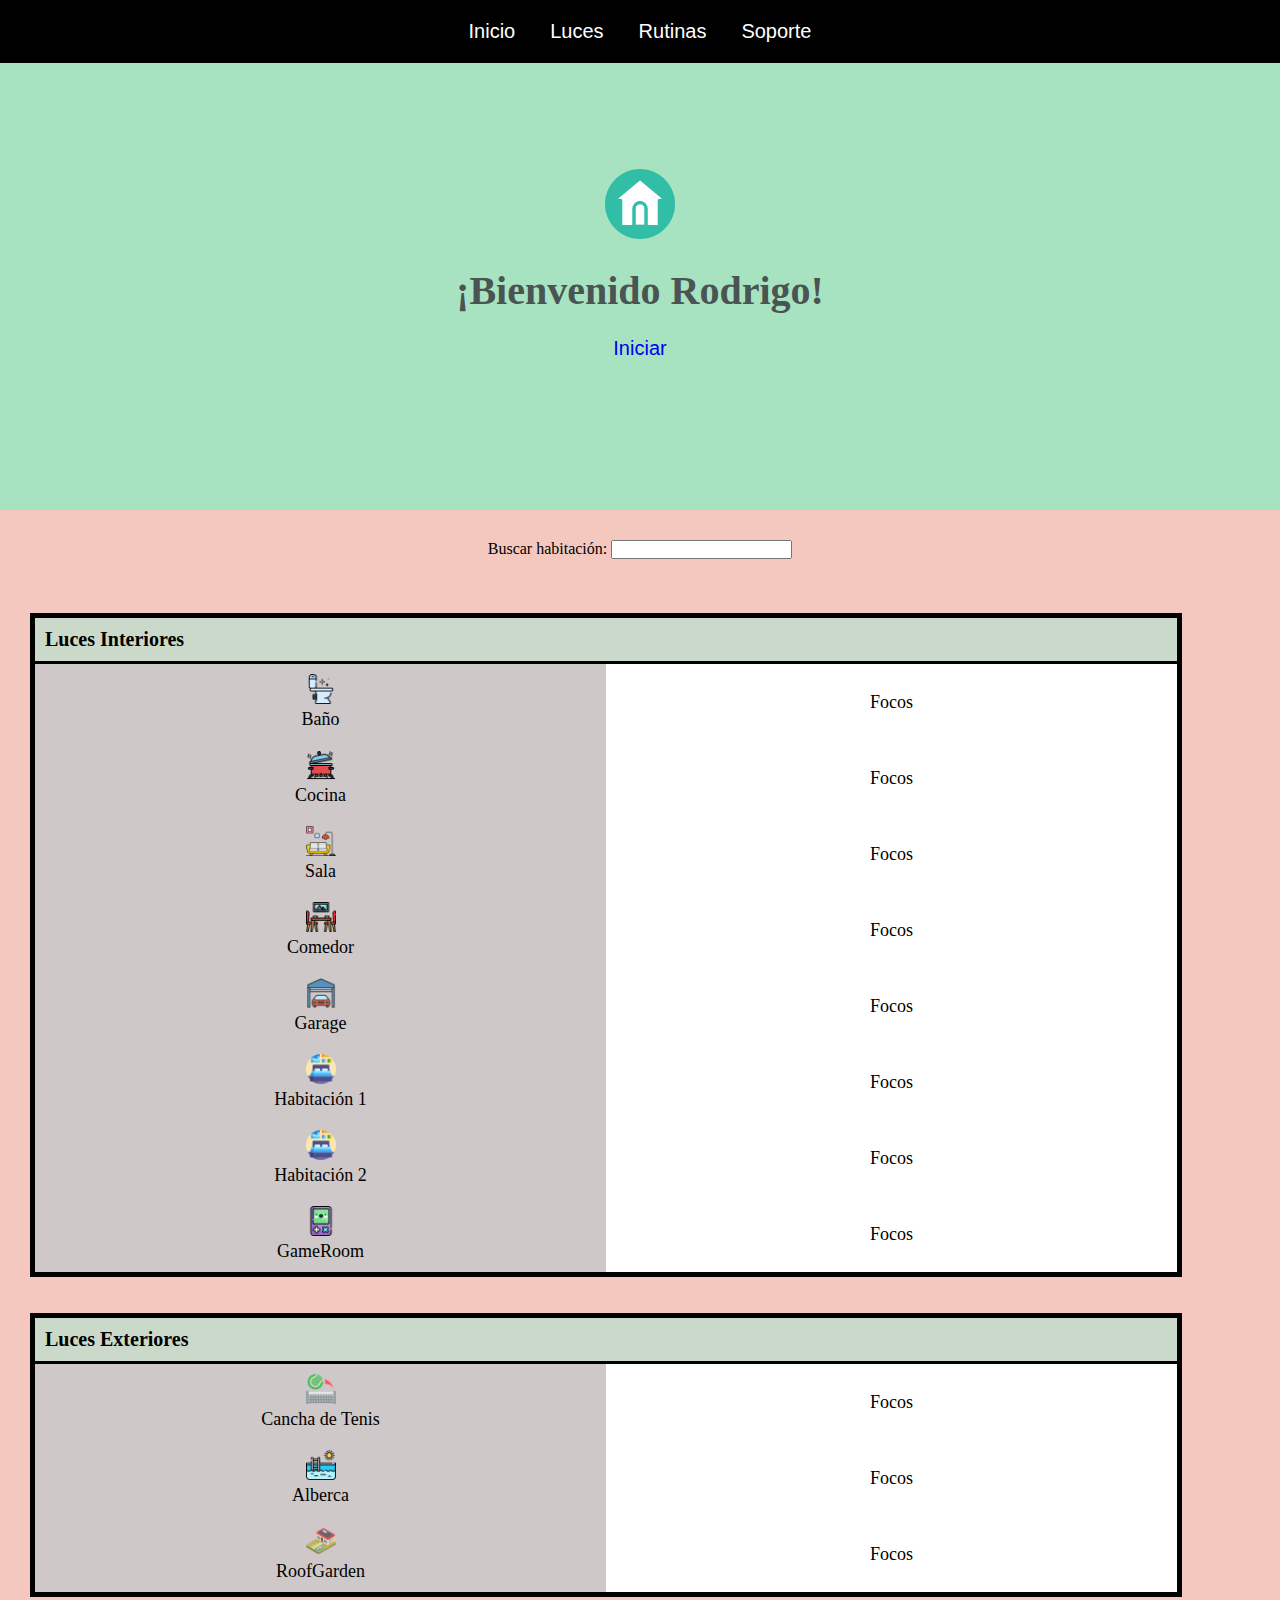
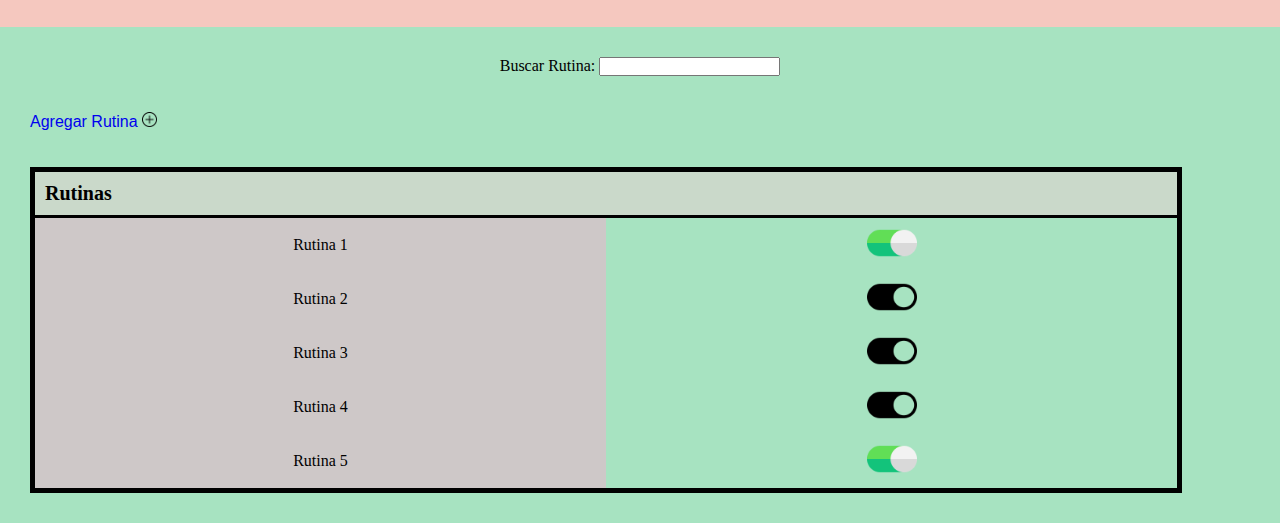
==== inicio.html @ 9d65a0d7 "Con pagina de inicio" ====
<!DOCTYPE html>
<html lang="en">
<head>
    <meta charset="UTF-8">
    <meta http-equiv="X-UA-Compatible" content="IE=edge">
    <meta name="viewport" content="width=device-width, user-scalable=no, initial-scale=1.0, maximum-scale=1.0">
    <link rel="stylesheet" href="style.css">
    <title>Iluminación Inteligente</title>
</head>
<body>
    
    <div class="contenedor"><!--No quitar este div-->

    <ul class="menu">
        <li><a href="#inicio">Inicio</a></li>
        <li><a href="#luces">Luces</a></li>
        <li><a href="#rutinas">Rutinas</a></li>
        <li><a href="soportte.html">Soporte</a></li>
    </ul>

    <div class="inicio" id="inicio">
        <br><br><br>
        <img src="casa.png" alt="casa" width="70px">
        <br> <br>
        <h1>¡Bienvenido Rodrigo!</h1> <br>
        <a href="#luces">Iniciar</a>
    </div>

    <div id="luces" class="luces">
        <p>Buscar habitación: <input type="text" name=search_habit ></p>
        <br> <br> <br>

        <table>
            <tr><td class="subtitulo" colspan="2"> <strong> Luces Interiores</strong></td></tr>
            <tr class="cont">
                <td class="caja"><img src="inodoro.png" alt="" width="30px"> <br>Baño</td>
                <td>  Focos   </td>
            </tr>
            
            <tr class="cont">
                <td class="caja"><img src="hirviendo.png" alt="" width="30px"> <br> Cocina</td>
                <td >Focos</td>
            </tr>
            <tr class="cont">
                <td class="caja"><img src="sala-de-estar.png" alt="Sala" width="30px"> <br> Sala</td>
                <td >Focos</td>
            </tr> 
            <tr class="cont">
                <td class="caja"><img src="comedor.png" alt="Comedor" width="30px"> <br> Comedor</td>
                <td >Focos</td>
            </tr> 
            <tr class="cont">
                <td class="caja"><img src="garaje.png" alt="Garage" width="30px"> <br> Garage</td>
                <td >Focos</td>
            </tr> 
            <tr class="cont">
                <td class="caja"><img src="cama.png" alt="Cama" width="30px"> <br> Habitación 1</td>
                <td >Focos</td>
            </tr> 
            <tr class="cont">
                <td class="caja"><img src="cama.png" alt="Cama" width="30px"> <br> Habitación 2</td>
                <td >Focos</td>
            </tr> 
            <tr class="cont">
                <td class="caja"><img src="juegos.png" alt="Juegos" width="30px"> <br> GameRoom</td>
                <td >Focos</td>
            </tr> 
                    </table>

        <br> <br>

        <table>
            <tr><td class="subtitulo" colspan="2"> <strong> Luces Exteriores </strong></td></tr>
            <tr class="cont">
                <td class="caja"><img src="red.png" alt="Cancha de tenis" width="30px"> <br>Cancha de Tenis</td>
                <td>  Focos  </td>
            </tr>
            
            <tr class="cont">
                <td class="caja"><img src="piscina.png" alt="Alberca" width="30px"> <br> Alberca</td>
                <td >Focos</td>
            </tr> 
            <tr class="cont">
                <td class="caja"><img src="jardin.png" alt="Jardin" width="30px"> <br> RoofGarden</td>
                <td >Focos</td>
            </tr>
        </table>

    </div>

    <div class="rutinas" id="rutinas">

        <p>Buscar Rutina: <input type="text" name=search_rutina ></p>
        <br> <br> 
        <a href="NewPage.html">Agregar Rutina <img src="mas.png" alt="mas" width="15px">  </a>
        <br><br><br>
        <table>
            <tr><td class="subtitulo" colspan="2"> <strong> Rutinas </strong> </td></tr>
            <tr> <td class="caja">Rutina 1</td>            
                <td><img src="cambiar (1).png" alt="interruptor" width="50px"></td>
            </tr>
            <tr>  <td class="caja">Rutina 2</td>
                <td><img src="cambiar.png" alt="interruptor" width="50px"></td>            
            </tr> 
            <tr>  <td class="caja">Rutina 3</td>
                <td><img src="cambiar.png" alt="interruptor" width="50px"></td>            
            </tr>
            <tr>  <td class="caja">Rutina 4</td>
                <td><img src="cambiar.png" alt="interruptor" width="50px"></td>            
            </tr>
            <tr> <td class="caja">Rutina 5</td>            
                <td><img src="cambiar (1).png" alt="interruptor" width="50px"></td>
            </tr>
        </table>
    </div>



    </div> <!--No quitar este div-->

   
</body>
</html>
---- style.css ----
*{
     padding: 0px;
     margin: 0px;
}
.contenedor{
     max-width: 1362px;
     margin: auto;
     overflow: hidden;
}
div.inicio{
     background: #a7e3c1;
     text-align: center;
     padding:100px;
     color: #495453;
     font-size: 20px;
     height: 310px;
    margin: auto;
}
.inicio a{
     text-decoration: none;
     font-family:'Gill Sans', 'Gill Sans MT', Calibri, 'Trebuchet MS', sans-serif;
}
div.luces{
     background: #f5c8bf;
     padding: 30px;
     color: black;
}
.menu{
     list-style: none;
     padding: 0px;
     background-color: black;
     width: 100vw;
     max-width: 1000vw;
     margin: auto;
     text-align: center;
     position:fixed;
     font-size: 20px;
}
.menu li a {
     color: white;
     text-decoration: none;
     display: block;
     padding: 20px 15px;
     text-align: center;
}
.menu li{
     display: inline-block;
     text-align: center;
}

.menu li a:hover{
     background-color: #434343;
}

h1{
     padding: auto;
     text-align: center;
}
input{
     size: 50px;
}
table{
     border: black 5px solid;
     border-collapse: collapse;
     padding: 10px;
     align-self: center;
     display: table;
     text-align: center;
     width: 90vw;
     table-layout: fixed;
}
td.subtitulo{
     background-color: #cad9ca;
     border: black 3px solid;
     text-align: left;
     font-size: 20px;
     padding: 10px;
     
}
tr.cont{
     padding: 10px;
     background-color:white;
     border-collapse: separate;
     font-size: 18px;
}
td.caja{
     padding: 10px;
     background-color:rgb(206, 200, 200);
     border-collapse: separate;    
}
div.rutinas{
     background: #a7e3c1;
     padding: 30px;
}
p{
     text-align: center;
}
div.back{
     text-decoration: none;
     text-align: center;
}
a{
     text-decoration: none;
     font-family:'Gill Sans', 'Gill Sans MT', Calibri, 'Trebuchet MS', sans-serif;  
}
table.formulario{
     margin: 70px;
     padding: 70px;
     align-self: center;
     display: table;
     text-align: center;
     border: none;
}
.formulario td{
     text-align: left;
    font-size: 29px;
    margin-left: 10px;
    margin-right: 10px;
    padding: 10px;
}
button{
     border: none;
     background-color: rgba(0, 0, 0, 0);
}
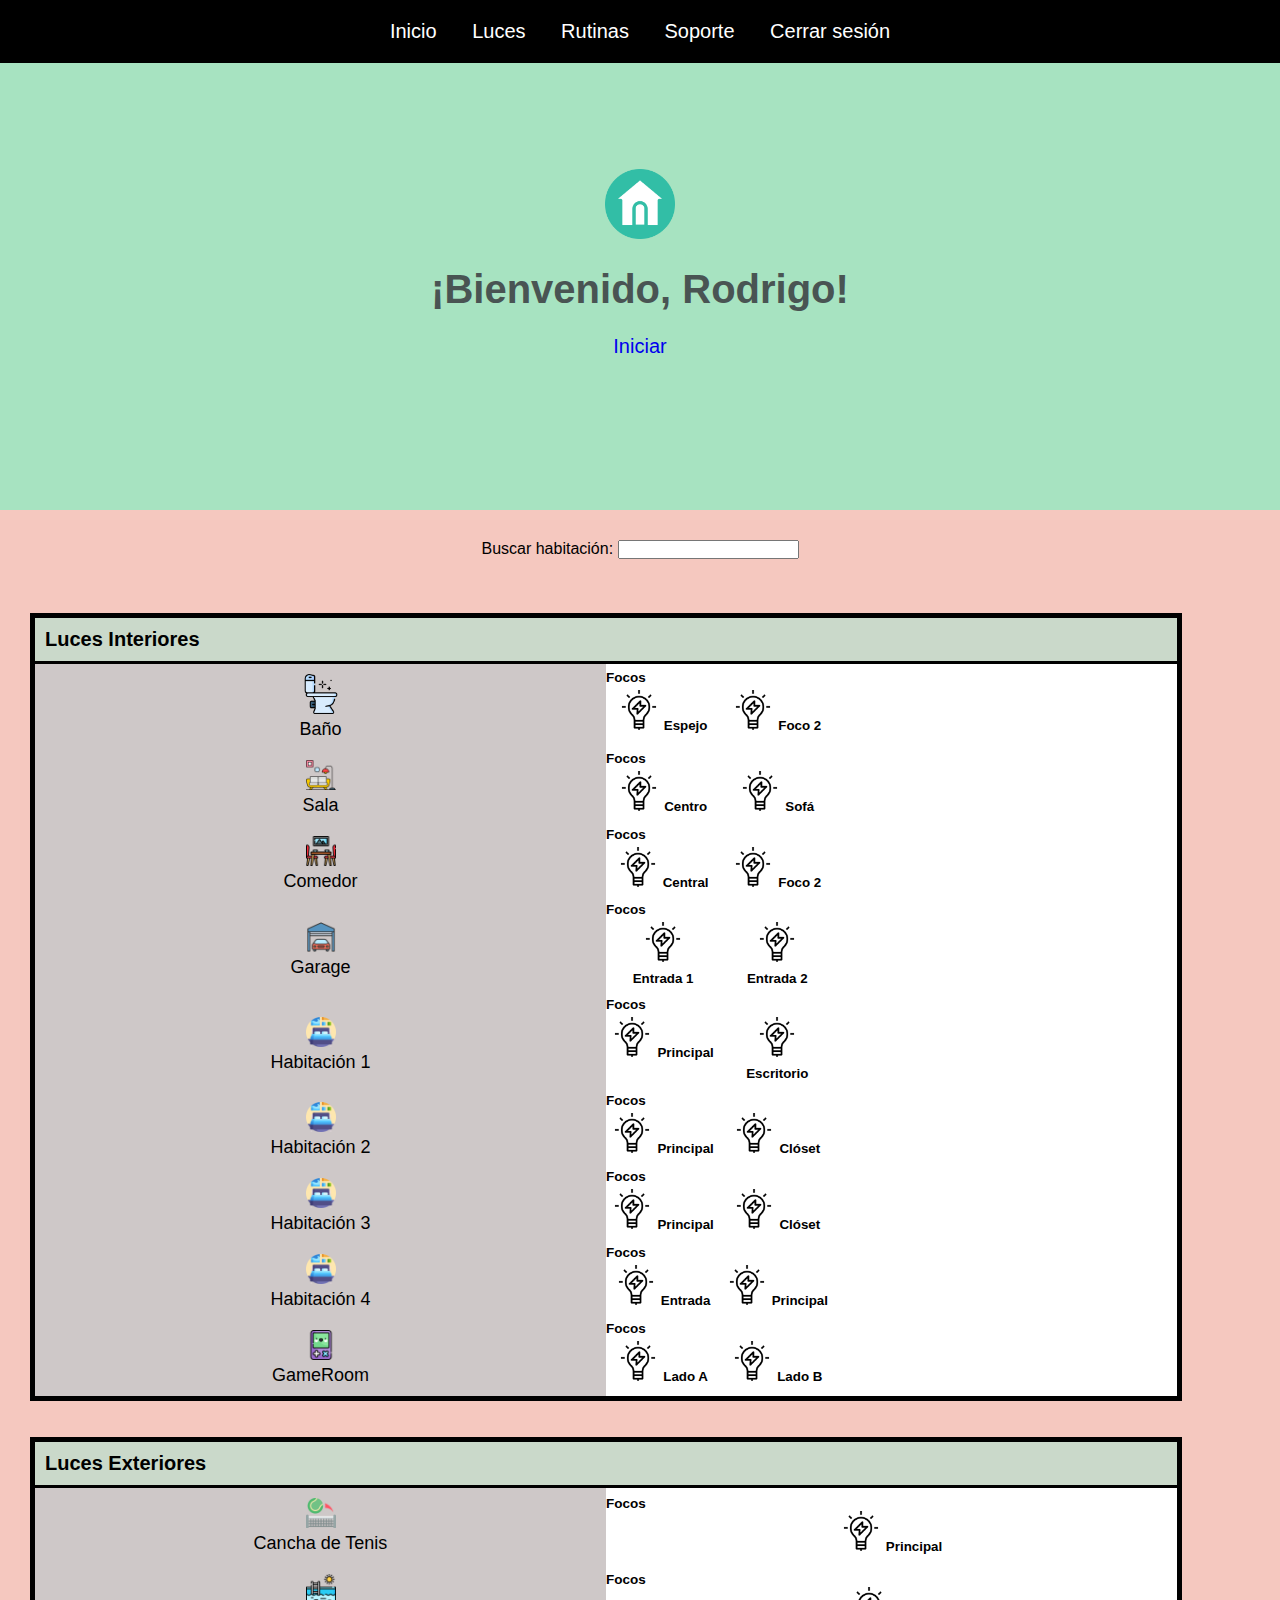
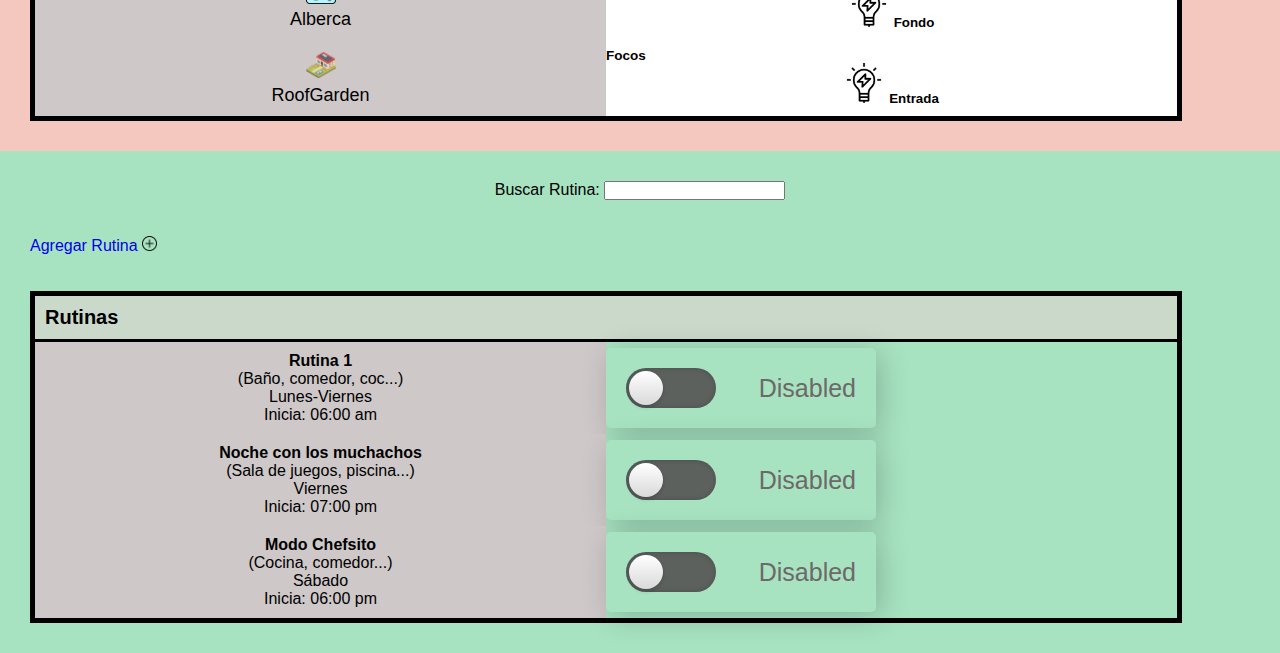
==== commit 7c5ab5f9: "final" ====
--- a/inicio.html
+++ b/inicio.html
@@ -1,123 +1,664 @@
 <!DOCTYPE html>
 <html lang="en">
+
 <head>
-    <meta charset="UTF-8">
-    <meta http-equiv="X-UA-Compatible" content="IE=edge">
-    <meta name="viewport" content="width=device-width, user-scalable=no, initial-scale=1.0, maximum-scale=1.0">
-    <link rel="stylesheet" href="style.css">
-    <title>Iluminación Inteligente</title>
+  <meta charset="UTF-8">
+  <meta http-equiv="X-UA-Compatible" content="IE=edge">
+  <meta name="viewport" content="width=device-width, user-scalable=no, initial-scale=1.0, maximum-scale=1.0">
+  <link rel="stylesheet" href="style.css">
+  <title>Iluminación Inteligente</title>
 </head>
+
 <body>
-    
-    <div class="contenedor"><!--No quitar este div-->
+
+  <div class="contenedor">
+    <!--No quitar este div-->
 
     <ul class="menu">
-        <li><a href="#inicio">Inicio</a></li>
-        <li><a href="#luces">Luces</a></li>
-        <li><a href="#rutinas">Rutinas</a></li>
-        <li><a href="soportte.html">Soporte</a></li>
+      <li><a href="#inicio">Inicio</a></li>
+      <li><a href="#luces">Luces</a></li>
+      <li><a href="#rutinas">Rutinas</a></li>
+      <li><a href="soportte.html">Soporte</a></li>
+      <li><a href="index.html">Cerrar sesión</a></li>
     </ul>
 
     <div class="inicio" id="inicio">
-        <br><br><br>
-        <img src="casa.png" alt="casa" width="70px">
-        <br> <br>
-        <h1>¡Bienvenido Rodrigo!</h1> <br>
-        <a href="#luces">Iniciar</a>
+      <br><br><br>
+      <img src="casa.png" alt="casa" width="70px">
+      <br> <br>
+      <h1>¡Bienvenido, Rodrigo!</h1> <br>
+      <a href="#luces">Iniciar</a>
     </div>
 
     <div id="luces" class="luces">
-        <p>Buscar habitación: <input type="text" name=search_habit ></p>
-        <br> <br> <br>
-
-        <table>
-            <tr><td class="subtitulo" colspan="2"> <strong> Luces Interiores</strong></td></tr>
-            <tr class="cont">
-                <td class="caja"><img src="inodoro.png" alt="" width="30px"> <br>Baño</td>
-                <td>  Focos   </td>
-            </tr>
+      <p>Buscar habitación: <input type="text" name=search_habit></p>
+      <br> <br> <br>
+
+      <table>
+        <tr>
+          <td class="subtitulo" colspan="2"> <strong> Luces Interiores</strong></td>
+        </tr>
+
+        <tr class="cont">
+          <td class="caja"><img src="inodoro.png" alt="Editar" width="40px"> <br>Baño</td>
+          <td>
+            <h2 style="font-size:75%; text-align: left;"> Focos </h2>
+
+            <div class="row">
+
+              <div class="column">
+                <img src="focoapagado.png" width="40px" height="40px" id="bannerImage" />
+                <button style="font-family: verdana;"> <b>Espejo </b> </button>
+
+                <script>  
+                  var img = document.getElementById("bannerImage");
+                  var i = 0;
+                  img.onclick = function diffImage() {
+                    if (i == 0) {
+                      img.src = 'focoencendid.png';
+                      i = 1;
+                    }
+                    else if (i == 1) {
+                      img.src = 'focoapagado.png';
+                      i = 0;
+                    }
+                  }
+                </script>
+
+              </div>
+
+               <div class="column">
+                <img src="focoapagado.png" width="40px" height="40px" id="bannerImage1" />
+                <button style="font-family: verdana;"> <b>Foco 2 </b> </button>
+
+                <script>  
+                  var img1 = document.getElementById("bannerImage1");
+                  var i = 0;
+                  img1.onclick = function diffImage1() {
+                    if (i == 0) {
+                      img1.src = 'focoencendid.png';
+                      i = 1;
+                    }
+                    else if (i == 1) {
+                      img1.src = 'focoapagado.png';
+                      i = 0;
+                    }
+                  }
+                </script>
+
+              </div>
+
+            </div> </tr>
+
+
+
+
+        <tr class="cont">
+          <td class="caja"><img src="sala-de-estar.png" alt="Sala" width="30px"> <br> Sala</td>
+          <td>
+            <h2 style="font-size:75%; text-align: left;"> Focos </h2>
+
+            <div class="row">
+
+              <div class="column">
+                <img src="focoapagado.png" width="40px" height="40px" id="bannerImage2" />
+                <button style="font-family: verdana;"> <b> Centro</b> </button>
+
+                <script>  
+                  var img2 = document.getElementById("bannerImage2");
+                  var i = 0;
+                  img2.onclick = function diffImage2() {
+                    if (i == 0) {
+                      img2.src = 'focoencendid.png';
+                      i = 1;
+                    }
+                    else if (i == 1) {
+                      img2.src = 'focoapagado.png';
+                      i = 0;
+                    }
+                  }
+                </script>
+
+              </div>
+
+               <div class="column">
+                <img src="focoapagado.png" width="40px" height="40px" id="bannerImage3" />
+                <button style="font-family: verdana;"> <b> Sofá</b> </button>
+
+                <script>  
+                  var img3 = document.getElementById("bannerImage3");
+                  var i = 0;
+                  img3.onclick = function diffImage3() {
+                    if (i == 0) {
+                      img3.src = 'focoencendid.png';
+                      i = 1;
+                    }
+                    else if (i == 1) {
+                      img3.src = 'focoapagado.png';
+                      i = 0;
+                    }
+                  }
+                </script>
+
+              </div>
+
+            </div>
+ 
+        </tr>
+
+
+        
+        <tr class="cont">
+          <td class="caja"><img src="comedor.png" alt="Comedor" width="30px"> <br> Comedor</td>
+          <td>
+            <h2 style="font-size:75%; text-align: left;"> Focos </h2>
+
+            <div class="row">
+
+              <div class="column">
+                <img src="focoapagado.png" width="40px" height="40px" id="bannerImage4" />
+                <button style="font-family: verdana;"> <b> Central </b> </button>
+
+                <script>  
+                  var img4 = document.getElementById("bannerImage4");
+                  var i = 0;
+                  img4.onclick = function diffImage4() {
+                    if (i == 0) {
+                      img4.src = 'focoencendid.png';
+                      i = 1;
+                    }
+                    else if (i == 1) {
+                      img4.src = 'focoapagado.png';
+                      i = 0;
+                    }
+                  }
+                </script>
+
+              </div>
+
+               <div class="column">
+                <img src="focoapagado.png" width="40px" height="40px" id="bannerImage5" />
+                <button style="font-family: verdana;"> <b>Foco 2 </b> </button>
+
+                <script>  
+                  var img5 = document.getElementById("bannerImage5");
+                  var i = 0;
+                  img5.onclick = function diffImage5() {
+                    if (i == 0) {
+                      img5.src = 'focoencendid.png';
+                      i = 1;
+                    }
+                    else if (i == 1) {
+                      img5.src = 'focoapagado.png';
+                      i = 0;
+                    }
+                  }
+                </script>
+
+              </div>
+
+            </div>
+ 
+        </tr>
+
+
+        
+        <tr class="cont">
+          <td class="caja"><img src="garaje.png" alt="Garage" width="30px"> <br> Garage</td>
+          <td>
+            <h2 style="font-size:75%; text-align: left;"> Focos </h2>
+
+            <div class="row">
+
+              <div class="column">
+                <img src="focoapagado.png" width="40px" height="40px" id="bannerImage6" />
+                <button style="font-family: verdana;"> <b> Entrada 1 </b> </button>
+
+                <script>  
+                  var img6 = document.getElementById("bannerImage6");
+                  var i = 0;
+                  img6.onclick = function diffImage6() {
+                    if (i == 0) {
+                      img6.src = 'focoencendid.png';
+                      i = 1;
+                    }
+                    else if (i == 1) {
+                      img6.src = 'focoapagado.png';
+                      i = 0;
+                    }
+                  }
+                </script>
+
+              </div>
+
+               <div class="column">
+                <img src="focoapagado.png" width="40px" height="40px" id="bannerImage7" />
+                <button style="font-family: verdana;"> <b> Entrada 2 </b> </button>
+
+                <script>  
+                  var img7 = document.getElementById("bannerImage7");
+                  var i = 0;
+                  img7.onclick = function diffImage7() {
+                    if (i == 0) {
+                      img7.src = 'focoencendid.png';
+                      i = 1;
+                    }
+                    else if (i == 1) {
+                      img7.src = 'focoapagado.png';
+                      i = 0;
+                    }
+                  }
+                </script>
+
+              </div>
+
+            </div>
+ 
+        </tr>
+
+
+        
+        <tr class="cont">
+          <td class="caja"><img src="cama.png" alt="Cama" width="30px"> <br> Habitación 1</td>
+          <td>
+            <h2 style="font-size:75%; text-align: left;"> Focos </h2>
+
+            <div class="row">
+
+              <div class="column">
+                <img src="focoapagado.png" width="40px" height="40px" id="bannerImage8" />
+                <button style="font-family: verdana;"> <b> Principal </b> </button>
+
+                <script>  
+                  var img8 = document.getElementById("bannerImage8");
+                  var i = 0;
+                  img8.onclick = function diffImage8() {
+                    if (i == 0) {
+                      img8.src = 'focoencendid.png';
+                      i = 1;
+                    }
+                    else if (i == 1) {
+                      img8.src = 'focoapagado.png';
+                      i = 0;
+                    }
+                  }
+                </script>
+
+              </div>
+
+               <div class="column">
+                <img src="focoapagado.png" width="40px" height="40px" id="bannerImage9" />
+                <button style="font-family: verdana;"> <b> Escritorio </b> </button>
+
+                <script>  
+                  var img9 = document.getElementById("bannerImage9");
+                  var i = 0;
+                  img9.onclick = function diffImage9() {
+                    if (i == 0) {
+                      img9.src = 'focoencendid.png';
+                      i = 1;
+                    }
+                    else if (i == 1) {
+                      img9.src = 'focoapagado.png';
+                      i = 0;
+                    }
+                  }
+                </script>
+
+              </div>
+
+            </div>
+ 
+        </tr>
+
+        
+        <tr class="cont">
+          <td class="caja"><img src="cama.png" alt="Cama" width="30px"> <br> Habitación 2</td>
+          <td>
+            <h2 style="font-size:75%; text-align: left;"> Focos </h2>
+
+            <div class="row">
+
+              <div class="column">
+                <img src="focoapagado.png" width="40px" height="40px" id="bannerImage10" />
+                <button style="font-family: verdana;"> <b> Principal </b> </button>
+
+                <script>  
+                  var img10 = document.getElementById("bannerImage10");
+                  var i = 0;
+                  img10.onclick = function diffImage10() {
+                    if (i == 0) {
+                      img10.src = 'focoencendid.png';
+                      i = 1;
+                    }
+                    else if (i == 1) {
+                      img10.src = 'focoapagado.png';
+                      i = 0;
+                    }
+                  }
+                </script>
+
+              </div>
+
+               <div class="column">
+                <img src="focoapagado.png" width="40px" height="40px" id="bannerImage11" />
+                <button style="font-family: verdana;"> <b> Clóset </b> </button>
+
+                <script>  
+                  var img11 = document.getElementById("bannerImage11");
+                  var i = 0;
+                  img11.onclick = function diffImage11() {
+                    if (i == 0) {
+                      img11.src = 'focoencendid.png';
+                      i = 1;
+                    }
+                    else if (i == 1) {
+                      img11.src = 'focoapagado.png';
+                      i = 0;
+                    }
+                  }
+                </script>
+
+              </div>
+
+            </div>
             
-            <tr class="cont">
-                <td class="caja"><img src="hirviendo.png" alt="" width="30px"> <br> Cocina</td>
-                <td >Focos</td>
-            </tr>
-            <tr class="cont">
-                <td class="caja"><img src="sala-de-estar.png" alt="Sala" width="30px"> <br> Sala</td>
-                <td >Focos</td>
-            </tr> 
-            <tr class="cont">
-                <td class="caja"><img src="comedor.png" alt="Comedor" width="30px"> <br> Comedor</td>
-                <td >Focos</td>
-            </tr> 
-            <tr class="cont">
-                <td class="caja"><img src="garaje.png" alt="Garage" width="30px"> <br> Garage</td>
-                <td >Focos</td>
-            </tr> 
-            <tr class="cont">
-                <td class="caja"><img src="cama.png" alt="Cama" width="30px"> <br> Habitación 1</td>
-                <td >Focos</td>
-            </tr> 
-            <tr class="cont">
-                <td class="caja"><img src="cama.png" alt="Cama" width="30px"> <br> Habitación 2</td>
-                <td >Focos</td>
-            </tr> 
-            <tr class="cont">
-                <td class="caja"><img src="juegos.png" alt="Juegos" width="30px"> <br> GameRoom</td>
-                <td >Focos</td>
-            </tr> 
-                    </table>
-
-        <br> <br>
-
-        <table>
-            <tr><td class="subtitulo" colspan="2"> <strong> Luces Exteriores </strong></td></tr>
-            <tr class="cont">
-                <td class="caja"><img src="red.png" alt="Cancha de tenis" width="30px"> <br>Cancha de Tenis</td>
-                <td>  Focos  </td>
-            </tr>
+        </tr>
+
+        <tr class="cont">
+          <td class="caja"><img src="cama.png" alt="Cama" width="30px"> <br> Habitación 3</td>
+          <td>
+            <h2 style="font-size:75%; text-align: left;"> Focos </h2>
+
+            <div class="row">
+
+              <div class="column">
+                <img src="focoapagado.png" width="40px" height="40px" id="bannerImagebb" />
+                <button style="font-family: verdana;"> <b> Principal </b> </button>
+
+                <script>  
+                  var imgbb = document.getElementById("bannerImagebb");
+                  var i = 0;
+                  imgbb.onclick = function diffImagebb() {
+                    if (i == 0) {
+                      imgbb.src = 'focoencendid.png';
+                      i = 1;
+                    }
+                    else if (i == 1) {
+                      imgbb.src = 'focoapagado.png';
+                      i = 0;
+                    }
+                  }
+                </script>
+
+              </div>
+
+               <div class="column">
+                <img src="focoapagado.png" width="40px" height="40px" id="bannerImageb" />
+                <button style="font-family: verdana;"> <b> Clóset </b> </button>
+
+                <script>  
+                  var imgb = document.getElementById("bannerImageb");
+                  var i = 0;
+                  imgb.onclick = function diffImageb() {
+                    if (i == 0) {
+                      imgb.src = 'focoencendid.png';
+                      i = 1;
+                    }
+                    else if (i == 1) {
+                      imgb.src = 'focoapagado.png';
+                      i = 0;
+                    }
+                  }
+                </script>
+
+              </div>
+
+            </div>
             
-            <tr class="cont">
-                <td class="caja"><img src="piscina.png" alt="Alberca" width="30px"> <br> Alberca</td>
-                <td >Focos</td>
-            </tr> 
-            <tr class="cont">
-                <td class="caja"><img src="jardin.png" alt="Jardin" width="30px"> <br> RoofGarden</td>
-                <td >Focos</td>
-            </tr>
-        </table>
+        </tr>
+
+        <tr class="cont">
+          <td class="caja"><img src="cama.png" alt="Cama" width="30px"> <br> Habitación 4</td>
+          <td>
+            <h2 style="font-size:75%; text-align: left;"> Focos </h2>
+
+            <div class="row">
+
+              <div class="column">
+                <img src="focoapagado.png" width="40px" height="40px" id="bannerImagea" />
+                <button style="font-family: verdana;"> <b> Entrada </b> </button>
+
+                <script>  
+                  var imga = document.getElementById("bannerImagea");
+                  var i = 0;
+                  imga.onclick = function diffImagea() {
+                    if (i == 0) {
+                      imga.src = 'focoencendid.png';
+                      i = 1;
+                    }
+                    else if (i == 1) {
+                      imga.src = 'focoapagado.png';
+                      i = 0;
+                    }
+                  }
+                </script>
+
+              </div>
+
+               <div class="column">
+                <img src="focoapagado.png" width="40px" height="40px" id="bannerImageaa" />
+                <button style="font-family: verdana;"> <b> Principal </b> </button>
+
+                <script>  
+                  var imgaa = document.getElementById("bannerImageaa");
+                  var i = 0;
+                  imgaa.onclick = function diffImageaa() {
+                    if (i == 0) {
+                      imgaa.src = 'focoencendid.png';
+                      i = 1;
+                    }
+                    else if (i == 1) {
+                      imgaa.src = 'focoapagado.png';
+                      i = 0;
+                    }
+                  }
+                </script>
+
+              </div>
+
+            </div>
+            
+        </tr>
+
+
+        
+        <tr class="cont">
+          <td class="caja"><img src="juegos.png" alt="Juegos" width="30px"> <br> GameRoom</td>
+          <td>
+            <h2 style="font-size:75%; text-align: left;"> Focos </h2>
+
+            <div class="row">
+
+              <div class="column">
+                <img src="focoapagado.png" width="40px" height="40px" id="bannerImage12" />
+                <button style="font-family: verdana;"> <b> Lado A </b> </button>
+
+                <script>  
+                  var img12 = document.getElementById("bannerImage12");
+                  var i = 0;
+                  img12.onclick = function diffImage12() {
+                    if (i == 0) {
+                      img12.src = 'focoencendid.png';
+                      i = 1;
+                    }
+                    else if (i == 1) {
+                      img12.src = 'focoapagado.png';
+                      i = 0;
+                    }
+                  }
+                </script>
+
+              </div>
+
+               <div class="column">
+                <img src="focoapagado.png" width="40px" height="40px" id="bannerImage13" />
+                <button style="font-family: verdana;"> <b> Lado B </b> </button>
+
+                <script>  
+                  var img13 = document.getElementById("bannerImage13");
+                  var i = 0;
+                  img13.onclick = function diffImage13() {
+                    if (i == 0) {
+                      img13.src = 'focoencendid.png';
+                      i = 1;
+                    }
+                    else if (i == 1) {
+                      img13.src = 'focoapagado.png';
+                      i = 0;
+                    }
+                  }
+                </script>
+
+              </div>
+
+            </div>
+            
+        </tr>
+
+        
+      </table>
+
+      <br> <br>
+
+
+      
+      <table>
+        <tr>
+          <td class="subtitulo" colspan="2"> <strong> Luces Exteriores </strong></td>
+        </tr>
+        <tr class="cont">
+          <td class="caja"><img src="red.png" alt="Cancha de tenis" width="30px"> <br>Cancha de Tenis</td>
+          <td>
+            <h2 style="font-size:75%; text-align: left;"> Focos </h2>
+              <img src="focoapagado.png" width="40px" height="40px" id="canchaTenis" />
+              <button style="font-family: verdana;"> <b> Principal </b> </button>
+              <script>  
+                  var imgcancha = document.getElementById("canchaTenis");
+                  var i = 0;
+                  imgcancha.onclick = function diffImageCancha() {
+                    if (i == 0) {
+                      imgcancha.src = 'focoencendid.png';
+                      i = 1;
+                    }
+                    else if (i == 1) {
+                      imgcancha.src = 'focoapagado.png';
+                      i = 0;
+                    }
+                  }
+                </script>
+          </td>
+        </tr>
+
+        <tr class="cont">
+          <td class="caja"><img src="piscina.png" alt="Alberca" width="30px"> <br> Alberca</td>
+          <td>
+             <h2 style="font-size:75%; text-align: left;"> Focos </h2>
+              <img src="focoapagado.png" width="40px" height="40px" id="alberca" />
+              <button style="font-family: verdana;"> <b> Fondo </b> </button>
+              <script>  
+                  var imgalberca = document.getElementById("alberca");
+                  var i = 0;
+                  imgalberca.onclick = function diffImagealberca() {
+                    if (i == 0) {
+                      imgalberca.src = 'focoencendid.png';
+                      i = 1;
+                    }
+                    else if (i == 1) {
+                      imgalberca.src = 'focoapagado.png';
+                      i = 0;
+                    }
+                  }
+                </script>
+            
+          
+          </td>
+        </tr>
+        <tr class="cont">
+          <td class="caja"><img src="jardin.png" alt="Jardin" width="30px"> <br> RoofGarden</td>
+          <td>
+
+            <h2 style="font-size:75%; text-align: left;"> Focos </h2>
+              <img src="focoapagado.png" width="40px" height="40px" id="jardin" />
+              <button style="font-family: verdana;"> <b> Entrada </b> </button>
+              <script>  
+                  var imgjardin = document.getElementById("jardin");
+                  var i = 0;
+                  imgjardin.onclick = function diffImagejardin() {
+                    if (i == 0) {
+                      imgjardin.src = 'focoencendid.png';
+                      i = 1;
+                    }
+                    else if (i == 1) {
+                      imgjardin.src = 'focoapagado.png';
+                      i = 0;
+                    }
+                  }
+                </script>
+            
+          </td>
+        </tr>
+      </table>
 
     </div>
 
     <div class="rutinas" id="rutinas">
 
-        <p>Buscar Rutina: <input type="text" name=search_rutina ></p>
-        <br> <br> 
-        <a href="NewPage.html">Agregar Rutina <img src="mas.png" alt="mas" width="15px">  </a>
-        <br><br><br>
-        <table>
-            <tr><td class="subtitulo" colspan="2"> <strong> Rutinas </strong> </td></tr>
-            <tr> <td class="caja">Rutina 1</td>            
-                <td><img src="cambiar (1).png" alt="interruptor" width="50px"></td>
-            </tr>
-            <tr>  <td class="caja">Rutina 2</td>
-                <td><img src="cambiar.png" alt="interruptor" width="50px"></td>            
-            </tr> 
-            <tr>  <td class="caja">Rutina 3</td>
-                <td><img src="cambiar.png" alt="interruptor" width="50px"></td>            
-            </tr>
-            <tr>  <td class="caja">Rutina 4</td>
-                <td><img src="cambiar.png" alt="interruptor" width="50px"></td>            
-            </tr>
-            <tr> <td class="caja">Rutina 5</td>            
-                <td><img src="cambiar (1).png" alt="interruptor" width="50px"></td>
-            </tr>
-        </table>
+      <p>Buscar Rutina: <input type="text" name=search_rutina></p>
+      <br> <br>
+      <a href="NewPage.html">Agregar Rutina <img src="mas.png" alt="mas" width="15px"> </a>
+      <br><br><br>
+      <table>
+        <tr>
+          <td class="subtitulo" colspan="2"> <strong> Rutinas </strong> </td>
+        </tr>
+        <tr>
+          <td class="caja"><strong>Rutina 1 </strong><br> (Baño, comedor, coc...) <br> Lunes-Viernes <br>Inicia: 06:00 am</td>
+          <td>
+            <div class="checkbox">
+              <input type="checkbox" id="click">
+              <label for="click" class="text"></label>
+            </div>
+          </td>
+        </tr>
+        <tr>
+          <td class="caja"> <strong>Noche con los muchachos</strong> <br> (Sala de juegos, piscina...) <br> Viernes <br> Inicia: 07:00 pm</td>
+          <td>
+            <div class="checkbox">
+              <input type="checkbox" id="click">
+              <label for="click" class="text"></label>
+            </div>
+          </td>
+        </tr>
+        <tr>
+          <td class="caja"> <strong>Modo Chefsito</strong> <br> (Cocina, comedor...) <br> Sábado <br> Inicia: 06:00 pm</td>
+          <td>
+            <div class="checkbox">
+              <input type="checkbox" id="click">
+              <label for="click" class="text"></label>
+            </div>
+          </td>
+        </tr>
+      </table>
     </div>
 
 
 
-    </div> <!--No quitar este div-->
-
-   
+  </div>
+  <!--No quitar este div-->
+  
+  
+  
 </body>
+
 </html>--- a/style.css
+++ b/style.css
@@ -13,7 +13,7 @@
      padding:100px;
      color: #495453;
      font-size: 20px;
-     height: 310px;
+     height: 510px;
     margin: auto;
 }
 .inicio a{
@@ -121,4 +121,82 @@
 button{
      border: none;
      background-color: rgba(0, 0, 0, 0);
-}+}
+
+*{
+  margin: 0;
+  padding: 0;
+  box-sizing: border-box;
+  font-family: 'Poppins', sans-serif;
+}
+
+.checkbox{
+  height: 80px;
+  width: 270px;
+  padding: 20px;
+  display: flex;
+  background:#a7e3c1;
+  align-items: center;
+  border-radius: 5px;
+  box-shadow: 5px 5px 30px rgba(0,0,0,.2);
+  justify-content: space-between;
+}
+.checkbox input{
+  outline: none;
+  height: 40px;
+  width: 90px;
+  border-radius: 50px;
+  -webkit-appearance: none;
+  position: relative;
+  background: #5c615e;
+  box-shadow: inset 0 0 5px rgba(0,0,0,0.2);
+  cursor: pointer;
+  transition: 0.4s cubic-bezier(0.68, -0.55, 0.265, 1.55);
+}
+.checkbox input:checked{
+  background: #ebcb00;
+}
+.checkbox input:before{
+  position: absolute;
+  content: "";
+  left: 0;
+  height: 100%;
+  width: 40px;
+  background: linear-gradient(#fff,#f2f2f2,#e6e6e6,#d9d9d9);
+  box-shadow: 0 2px 5px rgba(0,0,0,.2);
+  border-radius: 50px;
+  transform: scale(0.85);
+  transition: left 0.4s cubic-bezier(0.68, -0.55, 0.265, 1.55);
+}
+input:checked:before{
+  left: 50px;
+}
+.checkbox .text:before{
+  content: "Disabled";
+  font-size: 25px;
+  font-weight: 500;
+  color: #6e6868;
+}
+input:checked ~ .text:before{
+  color:  #000000;
+  font-size: 27px;
+  content: "Enabled";
+}
+
+.agregarhabitinter{
+  background-color: #cad9ca;
+} 
+
+.column {
+  float: left;
+  width: 20%;
+  padding: 5px;
+}
+
+/* Clear floats after image containers */
+.row::after {
+  content: "";
+  clear: both;
+  display: table;
+}
+
